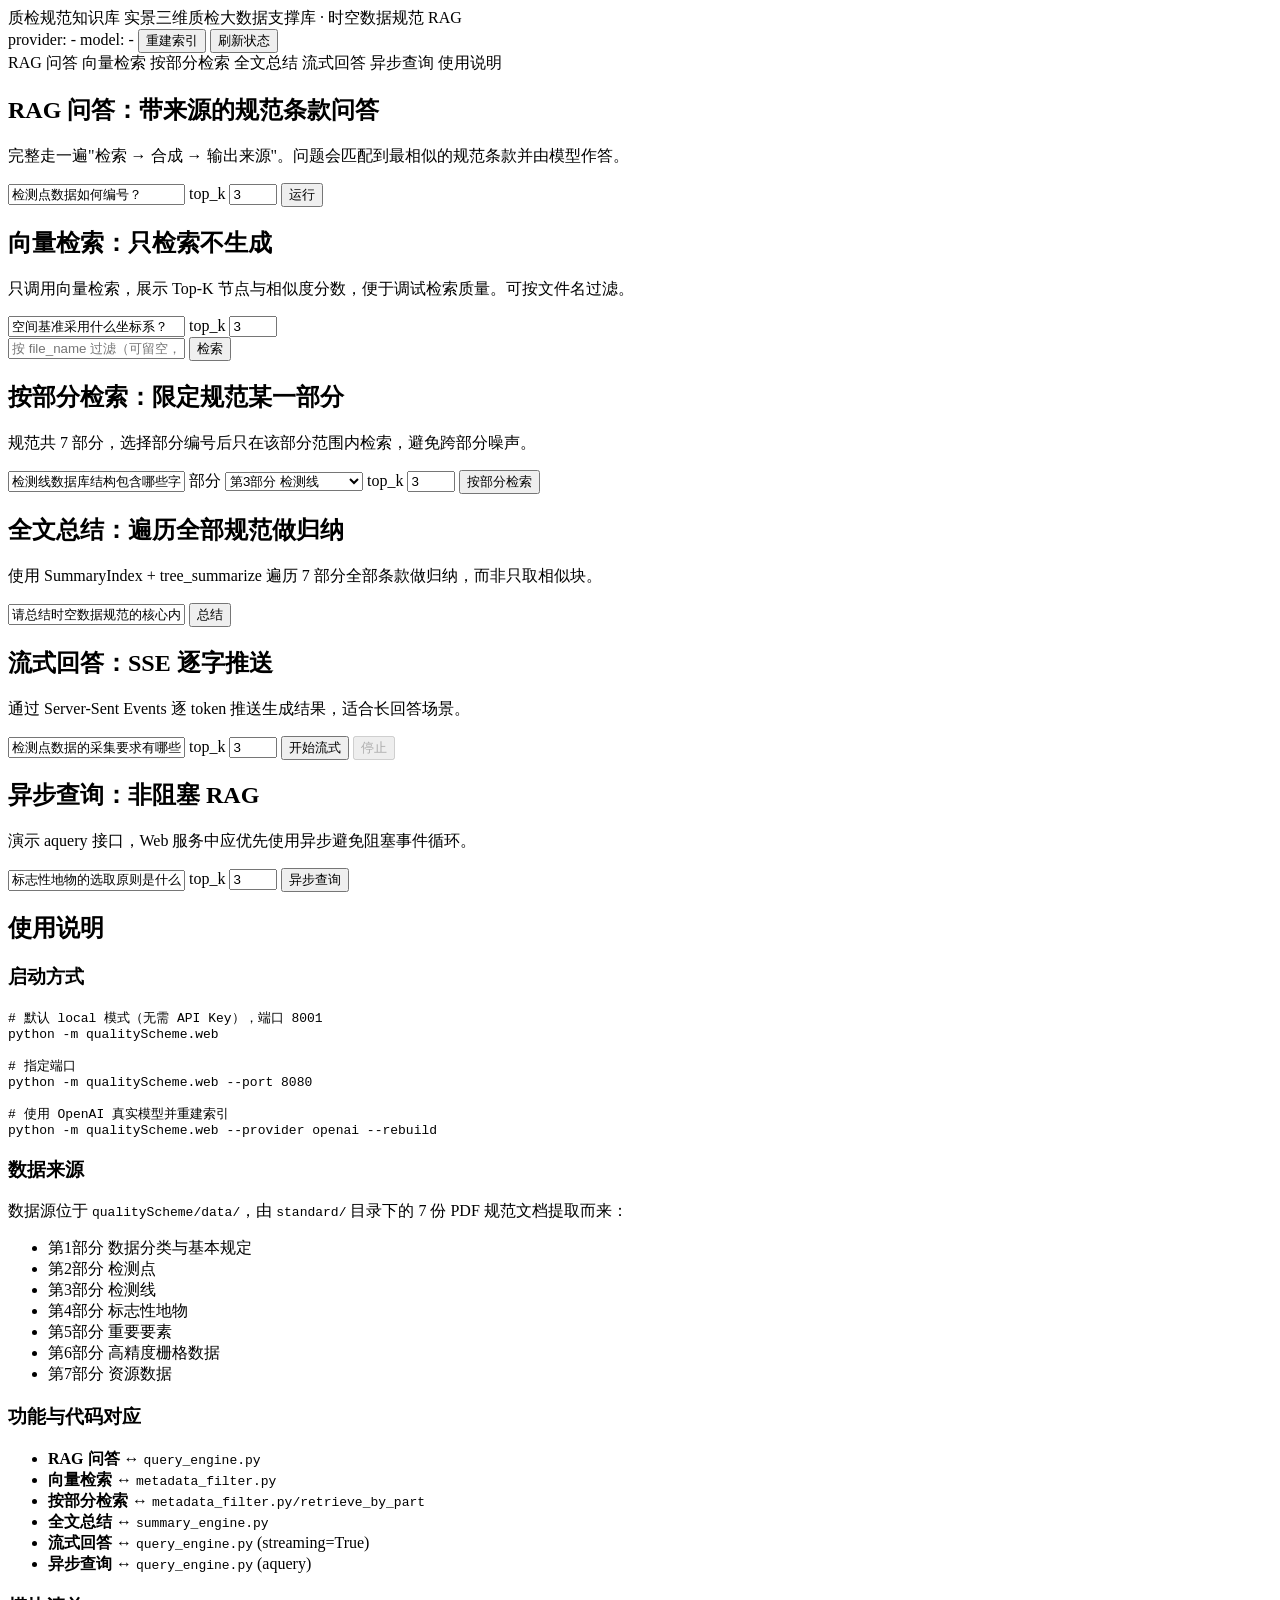
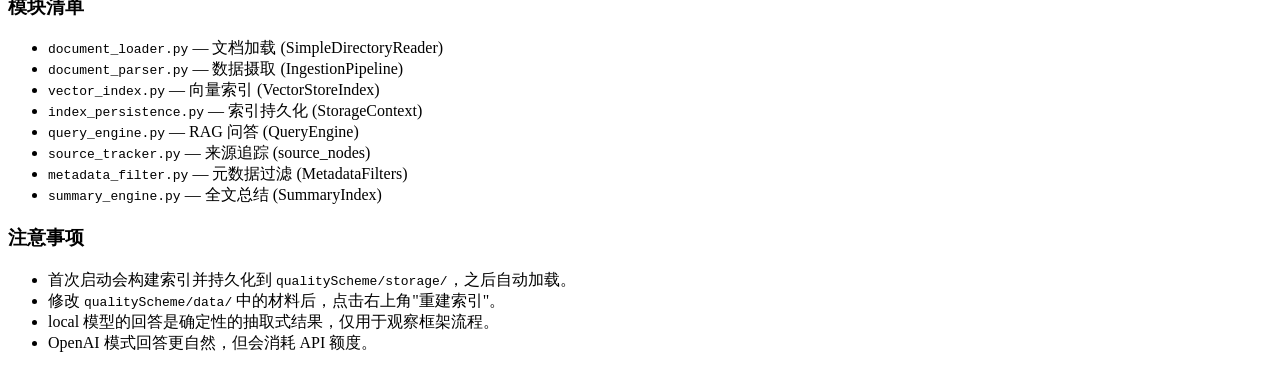
==== qualityScheme/static/index.html @ 413a0d4e "质检基础代码" ====
<!DOCTYPE html>
<html lang="zh-CN">
<head>
  <meta charset="UTF-8" />
  <meta name="viewport" content="width=device-width, initial-scale=1.0" />
  <title>质检规范知识库 · 时空数据规范 RAG</title>
  <link rel="stylesheet" href="/style.css" />
</head>
<body>
  <header class="topbar">
    <div class="brand">
      <span class="logo">质检规范知识库</span>
      <span class="subtitle">实景三维质检大数据支撑库 · 时空数据规范 RAG</span>
    </div>
    <div class="status">
      <span id="provider-badge" class="badge badge-local">provider: -</span>
      <span id="model-info" class="muted">model: -</span>
      <button id="btn-rebuild" class="btn btn-ghost" title="删除旧索引并重新切块嵌入">重建索引</button>
      <button id="btn-refresh" class="btn btn-ghost">刷新状态</button>
    </div>
  </header>

  <div class="layout">
    <nav class="sidebar">
      <a class="nav-item active" data-tab="quickstart">RAG 问答</a>
      <a class="nav-item" data-tab="retrieve">向量检索</a>
      <a class="nav-item" data-tab="retrieve-part">按部分检索</a>
      <a class="nav-item" data-tab="summary">全文总结</a>
      <a class="nav-item" data-tab="stream">流式回答</a>
      <a class="nav-item" data-tab="async">异步查询</a>
      <a class="nav-item nav-info" data-tab="info">使用说明</a>
    </nav>

    <main class="content">
      <!-- RAG 问答 -->
      <section class="tab-panel active" id="tab-quickstart">
        <h2>RAG 问答：带来源的规范条款问答</h2>
        <p class="hint">完整走一遍"检索 → 合成 → 输出来源"。问题会匹配到最相似的规范条款并由模型作答。</p>
        <div class="form-row">
          <input id="qs-question" class="input" type="text"
                 value="检测点数据如何编号？" />
          <label class="inline-label">top_k
            <input id="qs-topk" class="input input-sm" type="number" value="3" min="1" max="10" />
          </label>
          <button id="qs-run" class="btn btn-primary">运行</button>
        </div>
        <div id="qs-result" class="result-block"></div>
      </section>

      <!-- 向量检索 -->
      <section class="tab-panel" id="tab-retrieve">
        <h2>向量检索：只检索不生成</h2>
        <p class="hint">只调用向量检索，展示 Top-K 节点与相似度分数，便于调试检索质量。可按文件名过滤。</p>
        <div class="form-row">
          <input id="rt-question" class="input" type="text"
                 value="空间基准采用什么坐标系？" />
          <label class="inline-label">top_k
            <input id="rt-topk" class="input input-sm" type="number" value="3" min="1" max="10" />
          </label>
        </div>
        <div class="form-row">
          <input id="rt-file" class="input" type="text"
                 placeholder="按 file_name 过滤（可留空，如 part1_数据分类与基本规定.md）" />
          <button id="rt-run" class="btn btn-primary">检索</button>
        </div>
        <div id="rt-result" class="result-block"></div>
      </section>

      <!-- 按部分检索 -->
      <section class="tab-panel" id="tab-retrieve-part">
        <h2>按部分检索：限定规范某一部分</h2>
        <p class="hint">规范共 7 部分，选择部分编号后只在该部分范围内检索，避免跨部分噪声。</p>
        <div class="form-row">
          <input id="rp-question" class="input" type="text"
                 value="检测线数据库结构包含哪些字段？" />
          <label class="inline-label">部分
            <select id="rp-part" class="input input-sm">
              <option value="1">第1部分 数据分类</option>
              <option value="2">第2部分 检测点</option>
              <option value="3" selected>第3部分 检测线</option>
              <option value="4">第4部分 标志性地物</option>
              <option value="5">第5部分 重要要素</option>
              <option value="6">第6部分 高精度栅格</option>
              <option value="7">第7部分 资源数据</option>
            </select>
          </label>
          <label class="inline-label">top_k
            <input id="rp-topk" class="input input-sm" type="number" value="3" min="1" max="10" />
          </label>
          <button id="rp-run" class="btn btn-primary">按部分检索</button>
        </div>
        <div id="rp-result" class="result-block"></div>
      </section>

      <!-- 全文总结 -->
      <section class="tab-panel" id="tab-summary">
        <h2>全文总结：遍历全部规范做归纳</h2>
        <p class="hint">使用 SummaryIndex + tree_summarize 遍历 7 部分全部条款做归纳，而非只取相似块。</p>
        <div class="form-row">
          <input id="sm-question" class="input" type="text"
                 value="请总结时空数据规范的核心内容" />
          <button id="sm-run" class="btn btn-primary">总结</button>
        </div>
        <div id="sm-result" class="result-block"></div>
      </section>

      <!-- 流式回答 -->
      <section class="tab-panel" id="tab-stream">
        <h2>流式回答：SSE 逐字推送</h2>
        <p class="hint">通过 Server-Sent Events 逐 token 推送生成结果，适合长回答场景。</p>
        <div class="form-row">
          <input id="sr-question" class="input" type="text"
                 value="检测点数据的采集要求有哪些？" />
          <label class="inline-label">top_k
            <input id="sr-topk" class="input input-sm" type="number" value="3" min="1" max="10" />
          </label>
          <button id="sr-run" class="btn btn-primary">开始流式</button>
          <button id="sr-stop" class="btn btn-ghost" disabled>停止</button>
        </div>
        <div id="sr-result" class="result-block"></div>
      </section>

      <!-- 异步查询 -->
      <section class="tab-panel" id="tab-async">
        <h2>异步查询：非阻塞 RAG</h2>
        <p class="hint">演示 aquery 接口，Web 服务中应优先使用异步避免阻塞事件循环。</p>
        <div class="form-row">
          <input id="as-question" class="input" type="text"
                 value="标志性地物的选取原则是什么？" />
          <label class="inline-label">top_k
            <input id="as-topk" class="input input-sm" type="number" value="3" min="1" max="10" />
          </label>
          <button id="as-run" class="btn btn-primary">异步查询</button>
        </div>
        <div id="as-result" class="result-block"></div>
      </section>

      <!-- 使用说明 -->
      <section class="tab-panel" id="tab-info">
        <h2>使用说明</h2>
        <div class="info-block">
          <h3>启动方式</h3>
          <pre><code># 默认 local 模式（无需 API Key），端口 8001
python -m qualityScheme.web

# 指定端口
python -m qualityScheme.web --port 8080

# 使用 OpenAI 真实模型并重建索引
python -m qualityScheme.web --provider openai --rebuild</code></pre>

          <h3>数据来源</h3>
          <p>数据源位于 <code>qualityScheme/data/</code>，由 <code>standard/</code> 目录下的 7 份 PDF 规范文档提取而来：</p>
          <ul>
            <li>第1部分 数据分类与基本规定</li>
            <li>第2部分 检测点</li>
            <li>第3部分 检测线</li>
            <li>第4部分 标志性地物</li>
            <li>第5部分 重要要素</li>
            <li>第6部分 高精度栅格数据</li>
            <li>第7部分 资源数据</li>
          </ul>

          <h3>功能与代码对应</h3>
          <ul>
            <li><b>RAG 问答</b> ↔ <code>query_engine.py</code></li>
            <li><b>向量检索</b> ↔ <code>metadata_filter.py</code></li>
            <li><b>按部分检索</b> ↔ <code>metadata_filter.py/retrieve_by_part</code></li>
            <li><b>全文总结</b> ↔ <code>summary_engine.py</code></li>
            <li><b>流式回答</b> ↔ <code>query_engine.py</code> (streaming=True)</li>
            <li><b>异步查询</b> ↔ <code>query_engine.py</code> (aquery)</li>
          </ul>

          <h3>模块清单</h3>
          <ul>
            <li><code>document_loader.py</code> — 文档加载 (SimpleDirectoryReader)</li>
            <li><code>document_parser.py</code> — 数据摄取 (IngestionPipeline)</li>
            <li><code>vector_index.py</code> — 向量索引 (VectorStoreIndex)</li>
            <li><code>index_persistence.py</code> — 索引持久化 (StorageContext)</li>
            <li><code>query_engine.py</code> — RAG 问答 (QueryEngine)</li>
            <li><code>source_tracker.py</code> — 来源追踪 (source_nodes)</li>
            <li><code>metadata_filter.py</code> — 元数据过滤 (MetadataFilters)</li>
            <li><code>summary_engine.py</code> — 全文总结 (SummaryIndex)</li>
          </ul>

          <h3>注意事项</h3>
          <ul>
            <li>首次启动会构建索引并持久化到 <code>qualityScheme/storage/</code>，之后自动加载。</li>
            <li>修改 <code>qualityScheme/data/</code> 中的材料后，点击右上角"重建索引"。</li>
            <li>local 模型的回答是确定性的抽取式结果，仅用于观察框架流程。</li>
            <li>OpenAI 模式回答更自然，但会消耗 API 额度。</li>
          </ul>
        </div>
      </section>
    </main>
  </div>

  <div id="toast" class="toast"></div>
  <script src="/app.js"></script>
</body>
</html>
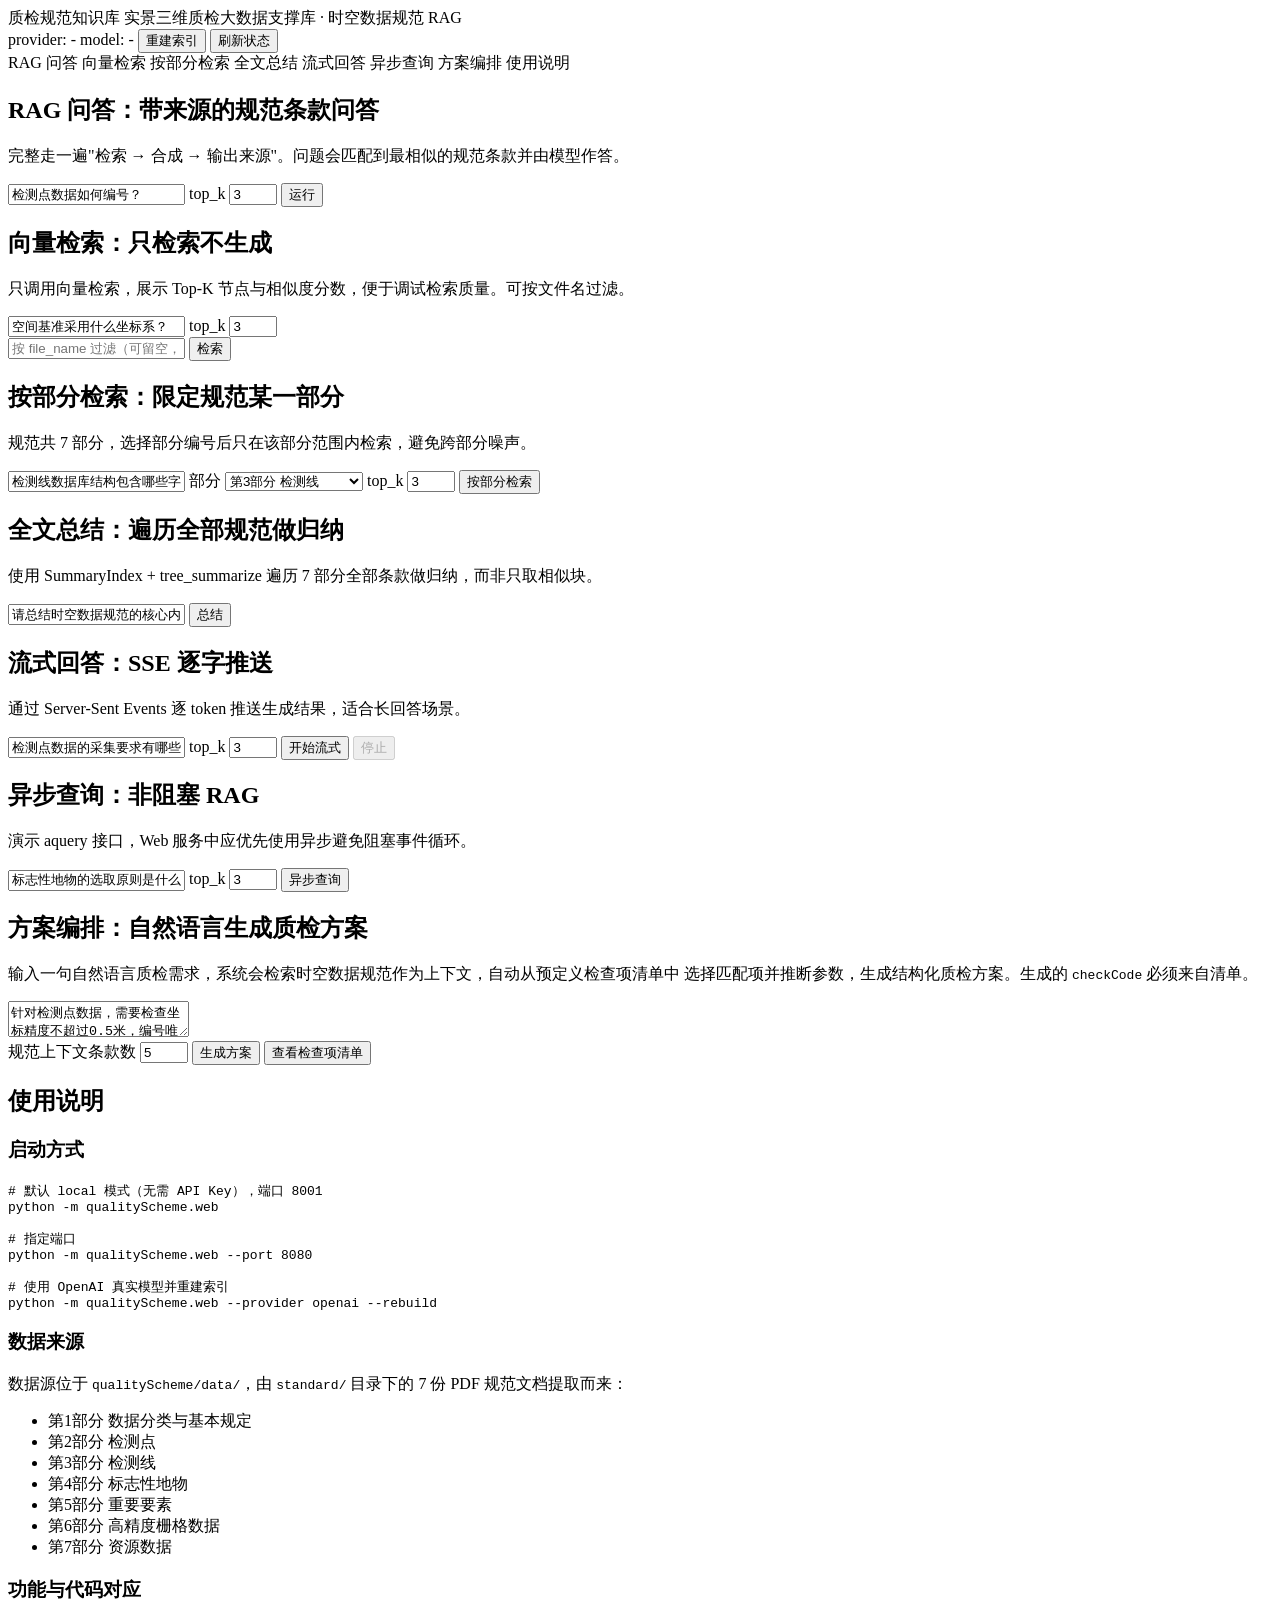
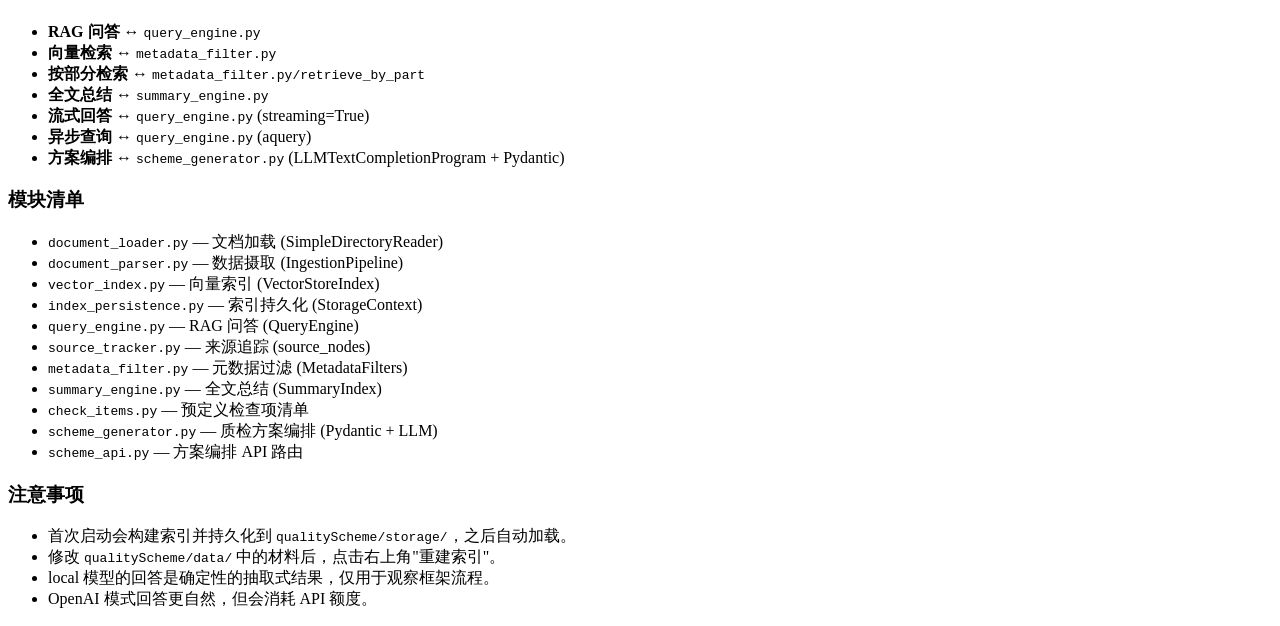
==== commit 8df11169: "质检代码开发-基于本地文档" ====
--- a/qualityScheme/static/index.html
+++ b/qualityScheme/static/index.html
@@ -28,6 +28,7 @@
       <a class="nav-item" data-tab="summary">全文总结</a>
       <a class="nav-item" data-tab="stream">流式回答</a>
       <a class="nav-item" data-tab="async">异步查询</a>
+      <a class="nav-item" data-tab="scheme">方案编排</a>
       <a class="nav-item nav-info" data-tab="info">使用说明</a>
     </nav>
 
@@ -135,6 +136,27 @@
         <div id="as-result" class="result-block"></div>
       </section>
 
+      <!-- 方案编排 -->
+      <section class="tab-panel" id="tab-scheme">
+        <h2>方案编排：自然语言生成质检方案</h2>
+        <p class="hint">
+          输入一句自然语言质检需求，系统会检索时空数据规范作为上下文，自动从预定义检查项清单中
+          选择匹配项并推断参数，生成结构化质检方案。生成的 <code>checkCode</code> 必须来自清单。
+        </p>
+        <div class="form-row">
+          <textarea id="sc-requirement" class="input textarea"
+                    placeholder="例如：针对检测点数据，需要检查坐标精度不超过0.5米，编号唯一，必填字段完整，坐标在中国范围内">针对检测点数据，需要检查坐标精度不超过0.5米，编号唯一，必填字段完整，坐标在中国范围内</textarea>
+        </div>
+        <div class="form-row">
+          <label class="inline-label">规范上下文条款数
+            <input id="sc-topk" class="input input-sm" type="number" value="5" min="1" max="10" />
+          </label>
+          <button id="sc-run" class="btn btn-primary">生成方案</button>
+          <button id="sc-show-items" class="btn btn-ghost">查看检查项清单</button>
+        </div>
+        <div id="sc-result" class="result-block"></div>
+      </section>
+
       <!-- 使用说明 -->
       <section class="tab-panel" id="tab-info">
         <h2>使用说明</h2>
@@ -169,6 +191,7 @@
             <li><b>全文总结</b> ↔ <code>summary_engine.py</code></li>
             <li><b>流式回答</b> ↔ <code>query_engine.py</code> (streaming=True)</li>
             <li><b>异步查询</b> ↔ <code>query_engine.py</code> (aquery)</li>
+            <li><b>方案编排</b> ↔ <code>scheme_generator.py</code> (LLMTextCompletionProgram + Pydantic)</li>
           </ul>
 
           <h3>模块清单</h3>
@@ -181,6 +204,9 @@
             <li><code>source_tracker.py</code> — 来源追踪 (source_nodes)</li>
             <li><code>metadata_filter.py</code> — 元数据过滤 (MetadataFilters)</li>
             <li><code>summary_engine.py</code> — 全文总结 (SummaryIndex)</li>
+            <li><code>check_items.py</code> — 预定义检查项清单</li>
+            <li><code>scheme_generator.py</code> — 质检方案编排 (Pydantic + LLM)</li>
+            <li><code>scheme_api.py</code> — 方案编排 API 路由</li>
           </ul>
 
           <h3>注意事项</h3>
